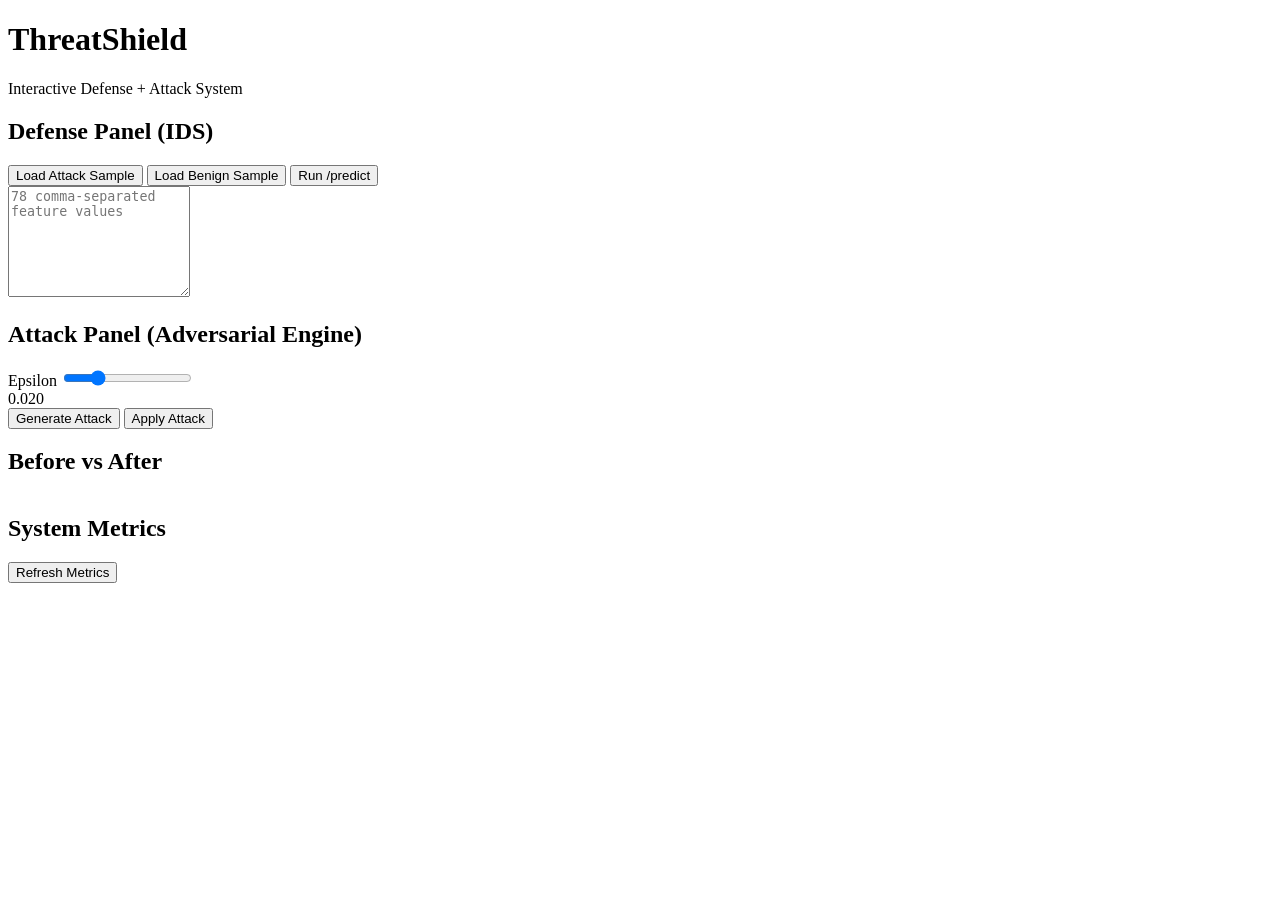
==== fastapi_ui/index.html @ 50ff3885 "Clean initial commit" ====
<!doctype html>
<html lang="en">
<head>
  <meta charset="UTF-8" />
  <meta name="viewport" content="width=device-width, initial-scale=1.0" />
  <title>ThreatShield Interactive IDS</title>
  <link rel="preconnect" href="https://fonts.googleapis.com" />
  <link rel="preconnect" href="https://fonts.gstatic.com" crossorigin />
  <link href="https://fonts.googleapis.com/css2?family=Inter:wght@400;500;700&family=Space+Grotesk:wght@500;700&display=swap" rel="stylesheet" />
  <script src="https://cdn.plot.ly/plotly-2.35.2.min.js"></script>
  <link rel="stylesheet" href="/assets/styles.css" />
</head>
<body>
  <header class="topbar">
    <h1>ThreatShield</h1>
    <div class="status">Interactive Defense + Attack System</div>
  </header>

  <main class="layout">
    <section class="panel">
      <h2>Defense Panel (IDS)</h2>
      <div class="actions">
        <button id="btnLoadAttack">Load Attack Sample</button>
        <button id="btnLoadBenign">Load Benign Sample</button>
        <button id="btnPredict" class="primary">Run /predict</button>
      </div>
      <textarea id="sampleInput" rows="7" placeholder="78 comma-separated feature values"></textarea>
      <div id="defenseCards" class="cards"></div>
    </section>

    <section class="panel">
      <h2>Attack Panel (Adversarial Engine)</h2>
      <div class="actions">
        <label>Epsilon <input id="epsilon" type="range" min="0.001" max="0.08" step="0.001" value="0.02" /></label>
        <div id="epsVal">0.020</div>
      </div>
      <div class="actions">
        <button id="btnGenerate" class="danger">Generate Attack</button>
        <button id="btnApply" class="primary">Apply Attack</button>
      </div>
      <div id="attackCards" class="cards"></div>
    </section>

    <section class="panel full">
      <h2>Before vs After</h2>
      <div class="tableWrap"><table id="changesTable"></table></div>
    </section>

    <section class="panel full">
      <h2>System Metrics</h2>
      <div id="metricCards" class="cards"></div>
      <div class="charts">
        <div id="accChart" class="chart"></div>
        <div id="fnrChart" class="chart"></div>
        <div id="foolChart" class="chart"></div>
      </div>
      <div class="actions"><button id="btnRefreshMetrics">Refresh Metrics</button></div>
    </section>
  </main>

  <script src="/assets/app.js"></script>
</body>
</html>
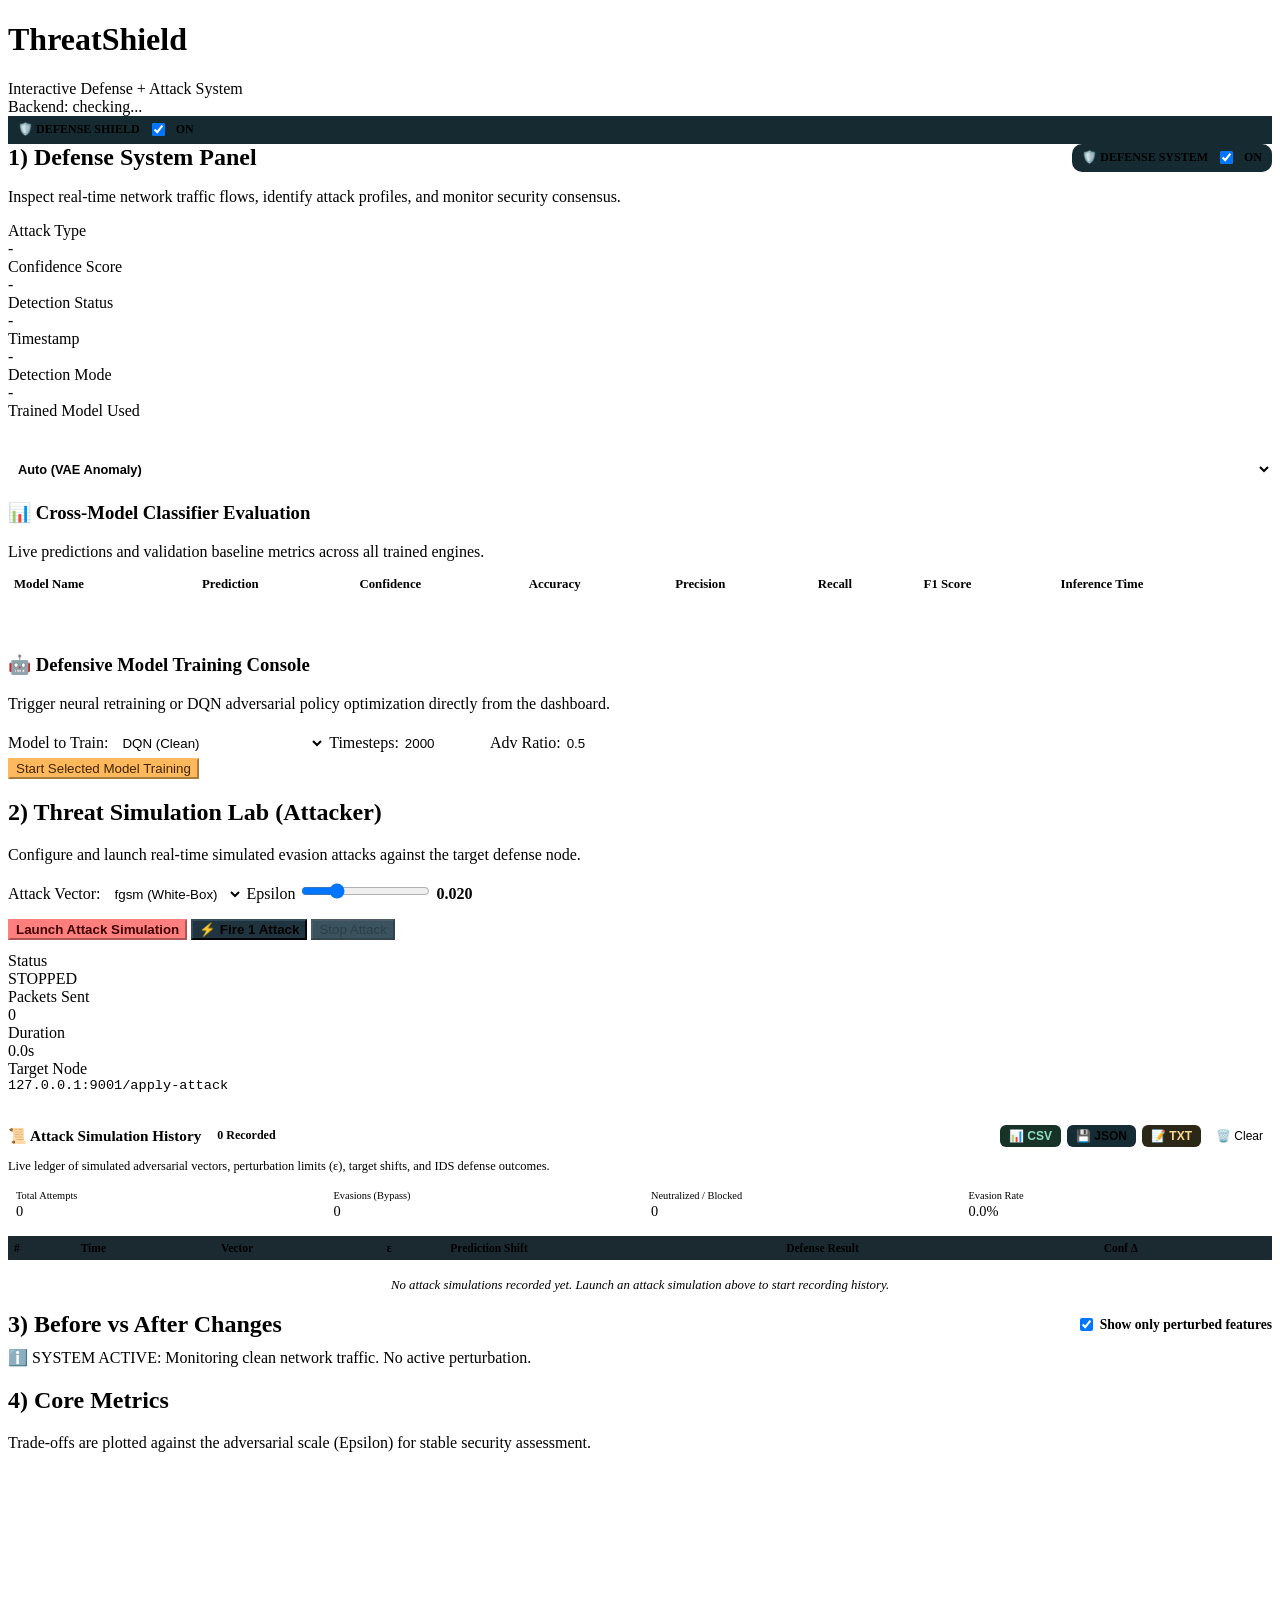
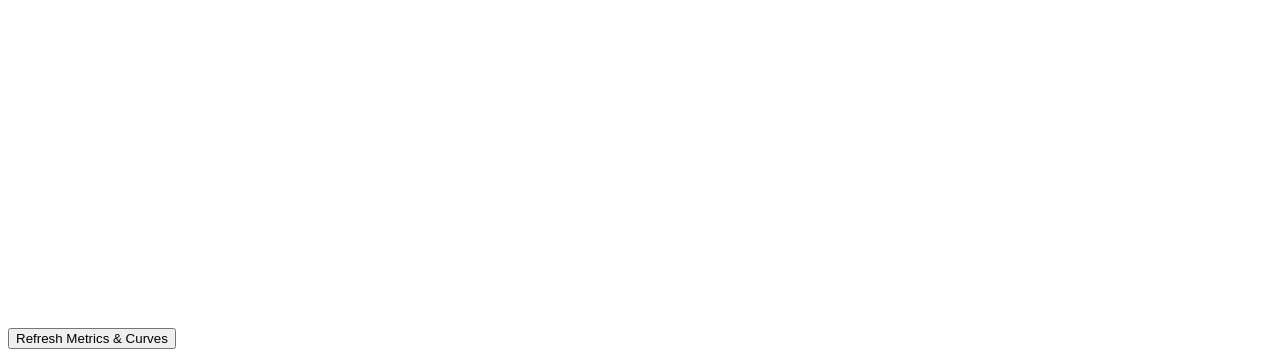
==== commit e3b4bf13: "first commit" ====
--- a/fastapi_ui/index.html
+++ b/fastapi_ui/index.html
@@ -6,58 +6,247 @@
   <title>ThreatShield Interactive IDS</title>
   <link rel="preconnect" href="https://fonts.googleapis.com" />
   <link rel="preconnect" href="https://fonts.gstatic.com" crossorigin />
-  <link href="https://fonts.googleapis.com/css2?family=Inter:wght@400;500;700&family=Space+Grotesk:wght@500;700&display=swap" rel="stylesheet" />
+  <link href="https://fonts.googleapis.com/css2?family=Manrope:wght@400;500;700;800&family=Space+Grotesk:wght@500;700&display=swap" rel="stylesheet" />
   <script src="https://cdn.plot.ly/plotly-2.35.2.min.js"></script>
-  <link rel="stylesheet" href="/assets/styles.css" />
+  <link rel="stylesheet" href="/assets/styles.css?v=3.2" />
 </head>
 <body>
   <header class="topbar">
     <h1>ThreatShield</h1>
-    <div class="status">Interactive Defense + Attack System</div>
+    <div class="statusRow">
+      <div class="status">Interactive Defense + Attack System</div>
+      <div class="pulseDot" title="Live UI updates enabled"></div>
+      <div id="backendStatus" class="statusChip">Backend: checking...</div>
+      <div class="statusChip" style="display:flex; align-items:center; gap:8px; border-color:var(--primary); background:#152b31; padding: 4px 10px;">
+        <span style="font-weight:700; color:var(--primary-2); font-size:0.75rem;">🛡️ DEFENSE SHIELD</span>
+        <label class="switch">
+          <input type="checkbox" id="globalDefenseToggleTopbar" checked>
+          <span class="slider round"></span>
+        </label>
+        <span id="globalDefenseStatusTextTopbar" style="font-weight:800; font-size:0.75rem; color:var(--primary-2);">ON</span>
+      </div>
+    </div>
   </header>
 
   <main class="layout">
+
+
     <section class="panel">
-      <h2>Defense Panel (IDS)</h2>
+      <div style="display:flex; justify-content:space-between; align-items:center; margin-bottom:10px;">
+        <h2 style="margin:0;">1) Defense System Panel</h2>
+        <div style="display:flex; align-items:center; gap:8px; border:1px solid var(--primary); border-radius:10px; background:#152b31; padding:4px 10px;">
+          <span style="font-weight:700; color:var(--primary-2); font-size:0.75rem;">🛡️ DEFENSE SYSTEM</span>
+          <label class="switch">
+            <input type="checkbox" id="globalDefenseToggle" checked>
+            <span class="slider round"></span>
+          </label>
+          <span id="globalDefenseStatusText" style="font-weight:800; font-size:0.75rem; color:var(--primary-2);">ON</span>
+        </div>
+      </div>
+      <p class="sub">Inspect real-time network traffic flows, identify attack profiles, and monitor security consensus.</p>
+      
+      <!-- Live Detection Metrics Cards -->
+      <div id="defenseCards" class="cards">
+        <div class="card"><div class="k">Attack Type</div><div id="defCardAttackType" class="v">-</div></div>
+        <div class="card"><div class="k">Confidence Score</div><div id="defCardConf" class="v">-</div></div>
+        <div class="card"><div class="k">Detection Status</div><div id="defCardStatus" class="v">-</div></div>
+        <div class="card"><div class="k">Timestamp</div><div id="defCardTimestamp" class="v">-</div></div>
+        <div class="card"><div class="k">Detection Mode</div><div id="defCardMode" class="v">-</div></div>
+        <div class="card" style="min-height: 80px; display: flex; flex-direction: column; justify-content: space-between;">
+          <div class="k">Trained Model Used</div>
+          <div id="defCardModel" class="v" style="display:none;">-</div>
+          <select id="defActiveModelSelector" style="background:var(--bg-2); color:var(--text); border:1px solid var(--line); padding:4px 6px; border-radius:4px; font-size:0.8rem; width:100%; font-weight:700; margin-top:4px;">
+            <option value="auto">Auto (VAE Anomaly)</option>
+            <option value="dqn_clean">DQN (Clean)</option>
+            <option value="dqn_adv">DQN (Adv-Trained)</option>
+            <option value="mlp">MLP (Neural)</option>
+            <option value="cnn">CNN (1D Conv)</option>
+            <option value="rnn">RNN (LSTM)</option>
+            <option value="gbt">GBT (Ensemble)</option>
+          </select>
+        </div>
+      </div>
+
+      <!-- Cross Model Evaluation -->
+      <div style="margin-top:20px;" id="crossModelSection">
+        <h3>📊 Cross-Model Classifier Evaluation</h3>
+        <p class="sub" style="margin-bottom:8px;">Live predictions and validation baseline metrics across all trained engines.</p>
+        <div class="tableWrap">
+          <table style="width:100%; text-align:left; border-collapse:collapse;">
+            <thead>
+              <tr style="border-bottom:1px solid var(--line); color:var(--muted); font-size:0.8rem;">
+                <th style="padding:8px 6px;">Model Name</th>
+                <th style="padding:8px 6px;">Prediction</th>
+                <th style="padding:8px 6px;">Confidence</th>
+                <th style="padding:8px 6px;">Accuracy</th>
+                <th style="padding:8px 6px;">Precision</th>
+                <th style="padding:8px 6px;">Recall</th>
+                <th style="padding:8px 6px;">F1 Score</th>
+                <th style="padding:8px 6px;">Inference Time</th>
+              </tr>
+            </thead>
+            <tbody id="crossModelBody">
+              <!-- Dynamically populated -->
+            </tbody>
+          </table>
+        </div>
+      </div>
+
+      <div style="margin-top:20px; border-top:1px dashed var(--line); padding-top:16px;" id="trainingLabSection">
+        <h3>🤖 Defensive Model Training Console</h3>
+        <p class="sub">Trigger neural retraining or DQN adversarial policy optimization directly from the dashboard.</p>
+        <div class="actions">
+          <label>Model to Train:
+            <select id="trainModelSelector" style="background:var(--bg-2); color:var(--text); border:1px solid var(--line); padding:6px; border-radius:4px;">
+              <option value="dqn_clean">DQN (Clean)</option>
+              <option value="dqn_adv">DQN (Adversarially Trained)</option>
+              <option value="mlp">MLP (Multi-Layer Perceptron)</option>
+              <option value="cnn">CNN (1D Convolutional)</option>
+              <option value="rnn">RNN (LSTM Recurrent)</option>
+              <option value="gbt">GBT (Gradient Boosted Trees)</option>
+            </select>
+          </label>
+          <label>Timesteps:
+            <input id="trainSteps" type="number" min="500" max="50000" step="500" value="2000" style="width:80px; background:var(--bg-2); border:1px solid var(--line);" />
+          </label>
+          <label>Adv Ratio:
+            <input id="trainAdvRatio" type="number" min="0.0" max="1.0" step="0.1" value="0.5" style="width:60px; background:var(--bg-2); border:1px solid var(--line);" />
+          </label>
+        </div>
+        <div class="actions">
+          <button id="btnTrainModel" class="primary" style="background:#ffb85c; color:#3e2700; border-color:#ffb85c;">Start Selected Model Training</button>
+        </div>
+        <div id="trainingStatusContainer" style="display:none; margin-top:12px;">
+          <div style="display:flex; justify-content:space-between; align-items:center; margin-bottom:4px;">
+            <span style="font-size:0.8rem; font-weight:700; color:var(--primary-2);" id="trainingStateLabel">Status: Running</span>
+            <span class="pulseDot" id="trainingPulse" style="width:7px; height:7px;"></span>
+          </div>
+          <textarea id="trainingLogs" rows="6" readonly style="font-family:monospace; font-size:0.75rem; background:#080c0f; border-color:#202e35; color:#a4c0cb; width:100%;" placeholder="Training logs will scroll here..."></textarea>
+        </div>
+      </div>
+    </section>
+
+    <section class="panel">
+      <h2>2) Threat Simulation Lab (Attacker)</h2>
+      <p class="sub">Configure and launch real-time simulated evasion attacks against the target defense node.</p>
+      
       <div class="actions">
-        <button id="btnLoadAttack">Load Attack Sample</button>
-        <button id="btnLoadBenign">Load Benign Sample</button>
-        <button id="btnPredict" class="primary">Run /predict</button>
-      </div>
-      <textarea id="sampleInput" rows="7" placeholder="78 comma-separated feature values"></textarea>
-      <div id="defenseCards" class="cards"></div>
-    </section>
-
-    <section class="panel">
-      <h2>Attack Panel (Adversarial Engine)</h2>
-      <div class="actions">
+        <label>Attack Vector:
+          <select id="attackSelect" style="background:var(--bg-2); color:var(--text); border:1px solid var(--line); padding:6px; border-radius:4px;">
+            <option value="fgsm">fgsm (White-Box)</option>
+            <option value="bim">bim (White-Box)</option>
+            <option value="pgd">pgd (White-Box)</option>
+            <option value="uap">uap (White-Box)</option>
+            <option value="query">query (Black-Box)</option>
+            <option value="random">random (Noise)</option>
+          </select>
+        </label>
         <label>Epsilon <input id="epsilon" type="range" min="0.001" max="0.08" step="0.001" value="0.02" /></label>
-        <div id="epsVal">0.020</div>
-      </div>
-      <div class="actions">
-        <button id="btnGenerate" class="danger">Generate Attack</button>
-        <button id="btnApply" class="primary">Apply Attack</button>
-      </div>
-      <div id="attackCards" class="cards"></div>
+        <span id="epsVal" style="font-weight:700;">0.020</span>
+      </div>
+
+      <div class="actions" style="margin-top:10px;">
+        <button id="btnStartSimulation" class="danger" style="background:#ff7f7f; color:#3e0000; border-color:#ff7f7f; font-weight:700;">Launch Attack Simulation</button>
+        <button id="btnSingleAttack" class="primary" style="background:#20343f; border-color:#324c5a; color:var(--primary-2); font-weight:700;">⚡ Fire 1 Attack</button>
+        <button id="btnStopSimulation" class="primary" style="background:#3a535f;" disabled>Stop Attack</button>
+      </div>
+
+      <!-- Attack statistics cards -->
+      <div id="attackSimCards" class="cards" style="margin-top:12px;">
+        <div class="card"><div class="k">Status</div><div id="simCardStatus" class="v"><span class="statusBadge stopped">STOPPED</span></div></div>
+        <div class="card"><div class="k">Packets Sent</div><div id="simCardPackets" class="v">0</div></div>
+        <div class="card"><div class="k">Duration</div><div id="simCardDuration" class="v">0.0s</div></div>
+        <div class="card"><div class="k">Target Node</div><div id="simCardTarget" class="v" style="font-size:0.85rem; font-family:monospace;">127.0.0.1:9001/apply-attack</div></div>
+      </div>
+
+      <!-- Attack Simulation History & Activity Log -->
+      <div style="margin-top:18px; border-top:1px dashed var(--line); padding-top:14px;" id="attackHistorySection">
+        <div style="display:flex; justify-content:space-between; align-items:center; margin-bottom:8px; flex-wrap:wrap; gap:8px;">
+          <h3 style="margin:0; font-size:0.95rem; display:flex; align-items:center; gap:8px;">
+            <span>📜 Attack Simulation History</span>
+            <span id="attackHistoryCount" class="statusChip" style="font-size:0.75rem; padding:2px 8px; font-weight:700; color:var(--primary-2);">0 Recorded</span>
+          </h3>
+          <div style="display:flex; gap:6px; flex-wrap:wrap;">
+            <button id="btnExportAttackCsv" style="padding:4px 9px; font-size:0.75rem; background:#183227; border:1px solid var(--good); color:#8ee0bf; border-radius:6px; cursor:pointer; font-weight:700;" title="Export attack history as CSV spreadsheet">📊 CSV</button>
+            <button id="btnExportAttackJson" style="padding:4px 9px; font-size:0.75rem; background:#162c35; border:1px solid var(--primary); color:var(--primary-2); border-radius:6px; cursor:pointer; font-weight:700;" title="Export attack history as JSON">💾 JSON</button>
+            <button id="btnExportAttackTxt" style="padding:4px 9px; font-size:0.75rem; background:#2c2818; border:1px solid var(--warning); color:#ffd98b; border-radius:6px; cursor:pointer; font-weight:700;" title="Export attack history as TXT summary report">📝 TXT</button>
+            <button id="btnClearAttackHistory" style="padding:4px 9px; font-size:0.75rem; background:var(--bg-2); border:1px solid var(--line); color:var(--muted); border-radius:6px; cursor:pointer;" title="Clear attack history log">🗑️ Clear</button>
+          </div>
+        </div>
+        <p class="sub" style="margin-bottom:10px; font-size:0.78rem;">Live ledger of simulated adversarial vectors, perturbation limits (&epsilon;), target shifts, and IDS defense outcomes.</p>
+        
+        <!-- Summary metrics bar for attack history -->
+        <div id="attackHistorySummaryBar" style="display:grid; grid-template-columns:repeat(auto-fit, minmax(110px, 1fr)); gap:6px; margin-bottom:10px;">
+          <div class="card" style="padding:6px 8px;"><div class="k" style="font-size:0.65rem;">Total Attempts</div><div id="histStatTotal" class="v" style="font-size:0.9rem; margin-top:2px;">0</div></div>
+          <div class="card bad" style="padding:6px 8px;"><div class="k" style="font-size:0.65rem;">Evasions (Bypass)</div><div id="histStatBypassed" class="v" style="font-size:0.9rem; margin-top:2px; color:var(--danger);">0</div></div>
+          <div class="card good" style="padding:6px 8px;"><div class="k" style="font-size:0.65rem;">Neutralized / Blocked</div><div id="histStatBlocked" class="v" style="font-size:0.9rem; margin-top:2px; color:var(--good);">0</div></div>
+          <div class="card warn" style="padding:6px 8px;"><div class="k" style="font-size:0.65rem;">Evasion Rate</div><div id="histStatRate" class="v" style="font-size:0.9rem; margin-top:2px; color:var(--warning);">0.0%</div></div>
+        </div>
+
+        <div class="tableWrap" style="max-height:220px; overflow-y:auto;">
+          <table style="width:100%; text-align:left; border-collapse:collapse;" id="attackHistoryTable">
+            <thead>
+              <tr style="border-bottom:1px solid var(--line); color:var(--muted); font-size:0.72rem; position:sticky; top:0; background:#1b2a31; z-index:2;">
+                <th style="padding:6px 6px;">#</th>
+                <th style="padding:6px 6px;">Time</th>
+                <th style="padding:6px 6px;">Vector</th>
+                <th style="padding:6px 6px;">&epsilon;</th>
+                <th style="padding:6px 6px;">Prediction Shift</th>
+                <th style="padding:6px 6px;">Defense Result</th>
+                <th style="padding:6px 6px;">Conf &Delta;</th>
+              </tr>
+            </thead>
+            <tbody id="attackHistoryBody">
+              <tr>
+                <td colspan="7" style="text-align:center; padding:18px 8px; color:var(--muted); font-style:italic; font-size:0.8rem;">
+                  No attack simulations recorded yet. Launch an attack simulation above to start recording history.
+                </td>
+              </tr>
+            </tbody>
+          </table>
+        </div>
+      </div>
     </section>
 
     <section class="panel full">
-      <h2>Before vs After</h2>
+      <div style="display: flex; justify-content: space-between; align-items: center; margin-bottom: 10px;">
+        <h2 style="margin: 0;">3) Before vs After Changes</h2>
+        <label class="checkwrap" style="font-size: 0.85rem; font-weight: 700; color: var(--primary-2); display: flex; align-items: center; gap: 4px; cursor: pointer;">
+          <input type="checkbox" id="chkOnlyPerturbed" checked> Show only perturbed features
+        </label>
+      </div>
+      <div id="visualStatusAlert" class="visualAlert normal">
+        <span>ℹ️ SYSTEM ACTIVE: Monitoring clean network traffic. No active perturbation.</span>
+      </div>
       <div class="tableWrap"><table id="changesTable"></table></div>
+
+      <!-- Explainable AI (XAI) Section -->
+      <div id="xaiSection" style="margin-top: 20px; border-top: 1px dashed var(--line); padding-top: 15px; display: none;">
+        <h3 style="margin: 0 0 10px 0; font-size: 1rem; color: var(--warning); display: flex; align-items: center; gap: 6px;">
+          💡 Explainable AI (XAI): Evasion Vulnerability Mapping
+        </h3>
+        <p class="sub" style="margin-bottom: 12px;">Top features responsible for evading the IDS classifier (quantified by gradient-based sensitivity vectors).</p>
+        <div id="xaiAttributions" style="display: flex; flex-direction: column; gap: 8px;"></div>
+      </div>
     </section>
 
     <section class="panel full">
-      <h2>System Metrics</h2>
-      <div id="metricCards" class="cards"></div>
-      <div class="charts">
-        <div id="accChart" class="chart"></div>
-        <div id="fnrChart" class="chart"></div>
-        <div id="foolChart" class="chart"></div>
-      </div>
-      <div class="actions"><button id="btnRefreshMetrics">Refresh Metrics</button></div>
-    </section>
+      <h2>4) Core Metrics</h2>
+      <p class="sub">Trade-offs are plotted against the adversarial scale (Epsilon) for stable security assessment.</p>
+      <div id="metricCards" class="cards" style="margin-bottom: 20px;"></div>
+      <div class="charts" style="grid-template-columns: 1fr; margin-bottom: 16px;">
+        <div id="combinedMetricsChart" class="chart" style="height: 440px; width: 100%;"></div>
+      </div>
+      <div class="actions"><button id="btnRefreshMetrics">Refresh Metrics & Curves</button></div>
+    </section>
+
+
+
+
   </main>
 
-  <script src="/assets/app.js"></script>
+  <div id="toastStack" class="toastStack" aria-live="polite" aria-atomic="true"></div>
+
+  <script src="/assets/app.js?v=3.2"></script>
 </body>
 </html>
